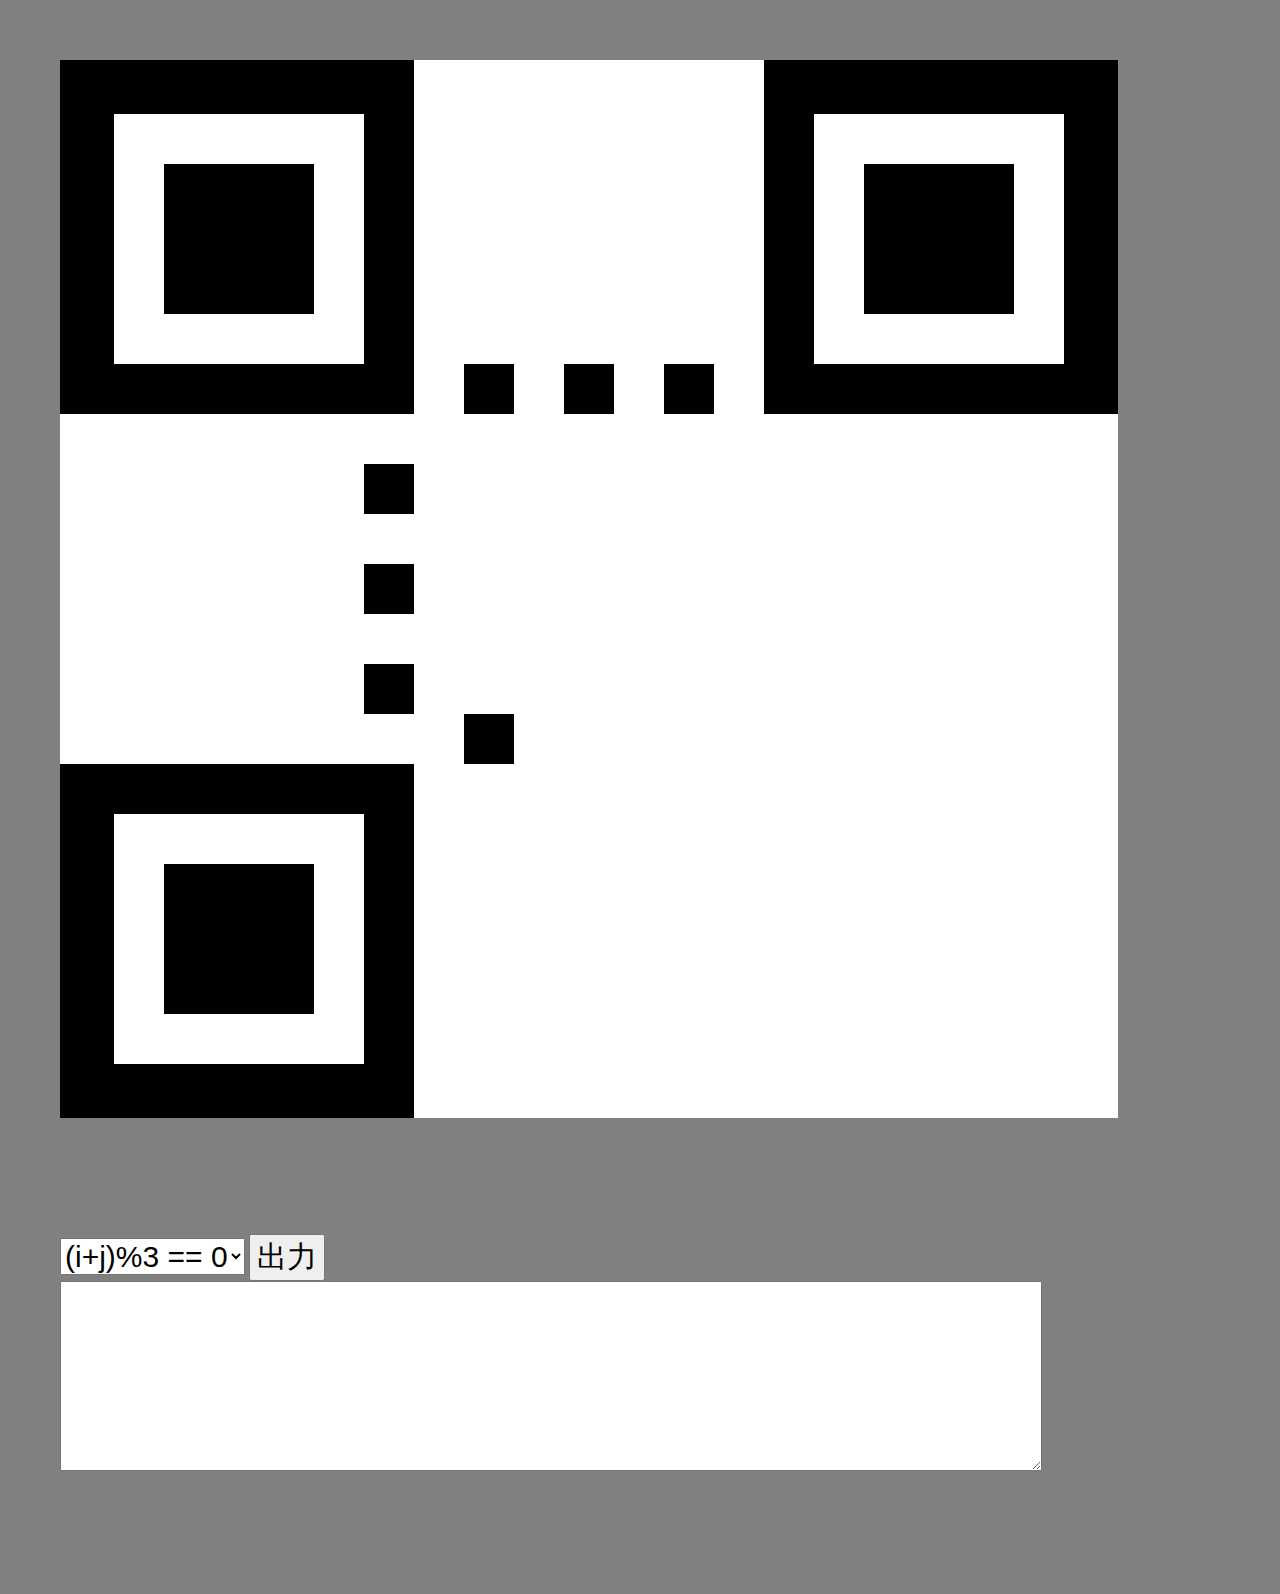
==== qrjs/index.html @ 54b00a74 "js" ====
<!DOCTYPE html>
<html lang="ja">
<head>
  <meta charset="UTF-8">
  <meta http-equiv="X-UA-Compatible" content="IE=edge">
  <meta name="viewport" content="width=device-width, initial-scale=1.0">
  <title>QR</title>
  <link rel="stylesheet" href="style.css">
</head>
<body>
  <!-- 盤 -->
  <div id="qr" class="stage"></div>
  <div id="systems" class="systems">
    <div id="config" class="config">
      <select id="mask" name="mask">
        <option value="011" label="(i+j)%3 == 0"></option>
      </select>
      <input type="button" value="出力" onclick="analyzeQR()">
    </div>
    <div id="result" class="result">
      <textarea id="qr-result" name="qr-result" rows="8" cols="80"></textarea>
    </div>
  </div>
  <!-- 各マスを描画するためのテンプレート -->
  <div id="square-template" class="square">
    <div class="cell"></div>
  </div>
  <script src="main.js"></script>
</body>
</html>
---- qrjs/style.css ----
*, *::before, *::after {
  box-sizing: border-box;
}

html, body {
  margin: 0;
  background-color: gray;
}

.stage {
  display: flex;
  flex-wrap: wrap;
  float: left;
  margin: 60px;
  width: 1054px;
  height: 1054px;
}

.systems {
  float: left;
  width: 500px;
  height: 300px;
  margin: 60px;
}

.config select {
  font-size: 30px;
}

.config input {
  font-size: 30px;
}

.result textarea {
  font-size: 20px;
}

.square {
  position: relative;
  width: 50px;
  height: 50px;
  cursor: pointer;;
}

.square:nth-child(-n + 21) {
  height: 54px;
}

.square:nth-child(21n + 1) {
  width: 54px;
}

.square:first-child {
  width: 54px;
  height: 54px;
}

.cell {
  width: 54px;
  height: 54px;
}

.cell[data-state="0"]
{
  background-color: white;
}

.cell[data-state="1"]
{
  background-color: black;
}

#square-template {
  display: none;
}
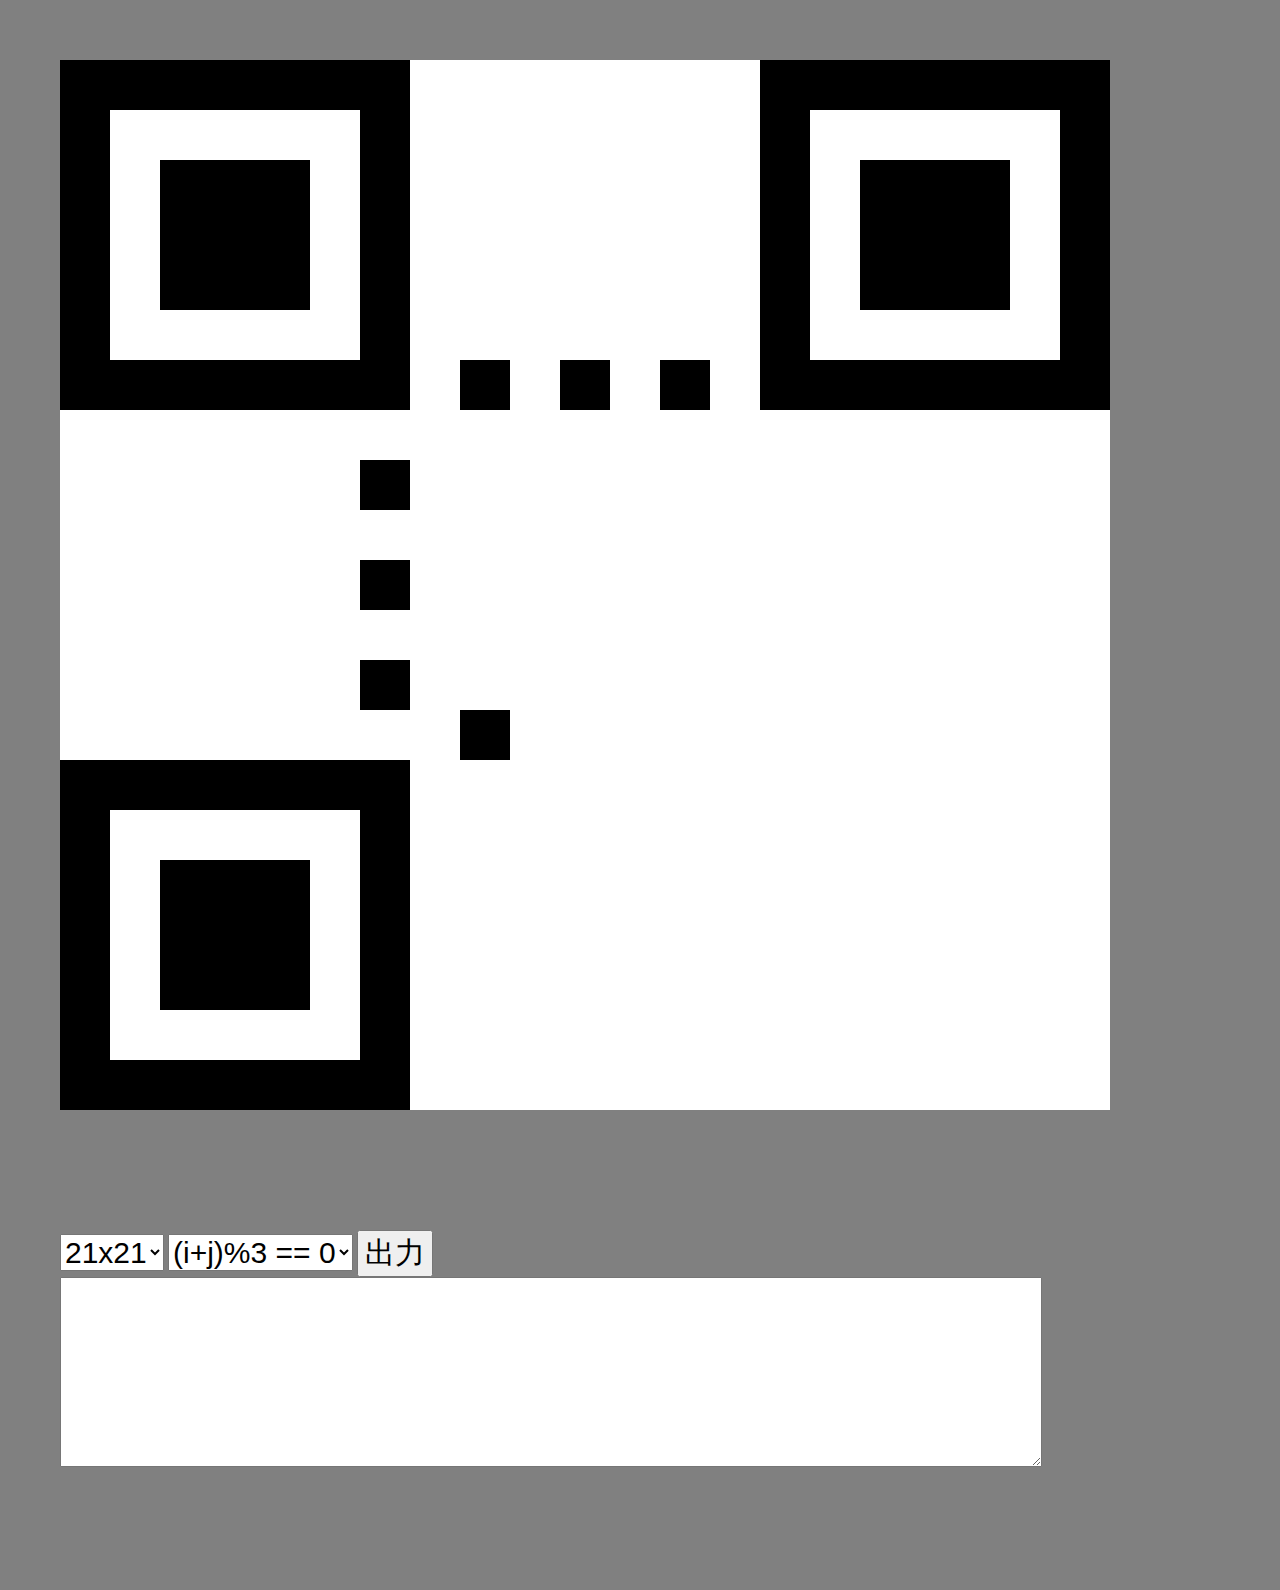
==== commit ae00e4d3: "size select box" ====
--- a/qrjs/index.html
+++ b/qrjs/index.html
@@ -12,6 +12,10 @@
   <div id="qr" class="stage"></div>
   <div id="systems" class="systems">
     <div id="config" class="config">
+      <select id="size" name="size">
+        <option value="21" label="21x21"></option>
+        <option value="27" label="27x27"></option>
+      </select>
       <select id="mask" name="mask">
         <option value="011" label="(i+j)%3 == 0"></option>
       </select>
--- a/qrjs/style.css
+++ b/qrjs/style.css
@@ -12,8 +12,8 @@
   flex-wrap: wrap;
   float: left;
   margin: 60px;
-  width: 1054px;
-  height: 1054px;
+  width: 1050px;
+  height: 1050px;
 }
 
 .systems {
@@ -42,22 +42,9 @@
   cursor: pointer;;
 }
 
-.square:nth-child(-n + 21) {
-  height: 54px;
-}
-
-.square:nth-child(21n + 1) {
-  width: 54px;
-}
-
-.square:first-child {
-  width: 54px;
-  height: 54px;
-}
-
 .cell {
-  width: 54px;
-  height: 54px;
+  width: 50px;
+  height: 50px;
 }
 
 .cell[data-state="0"]
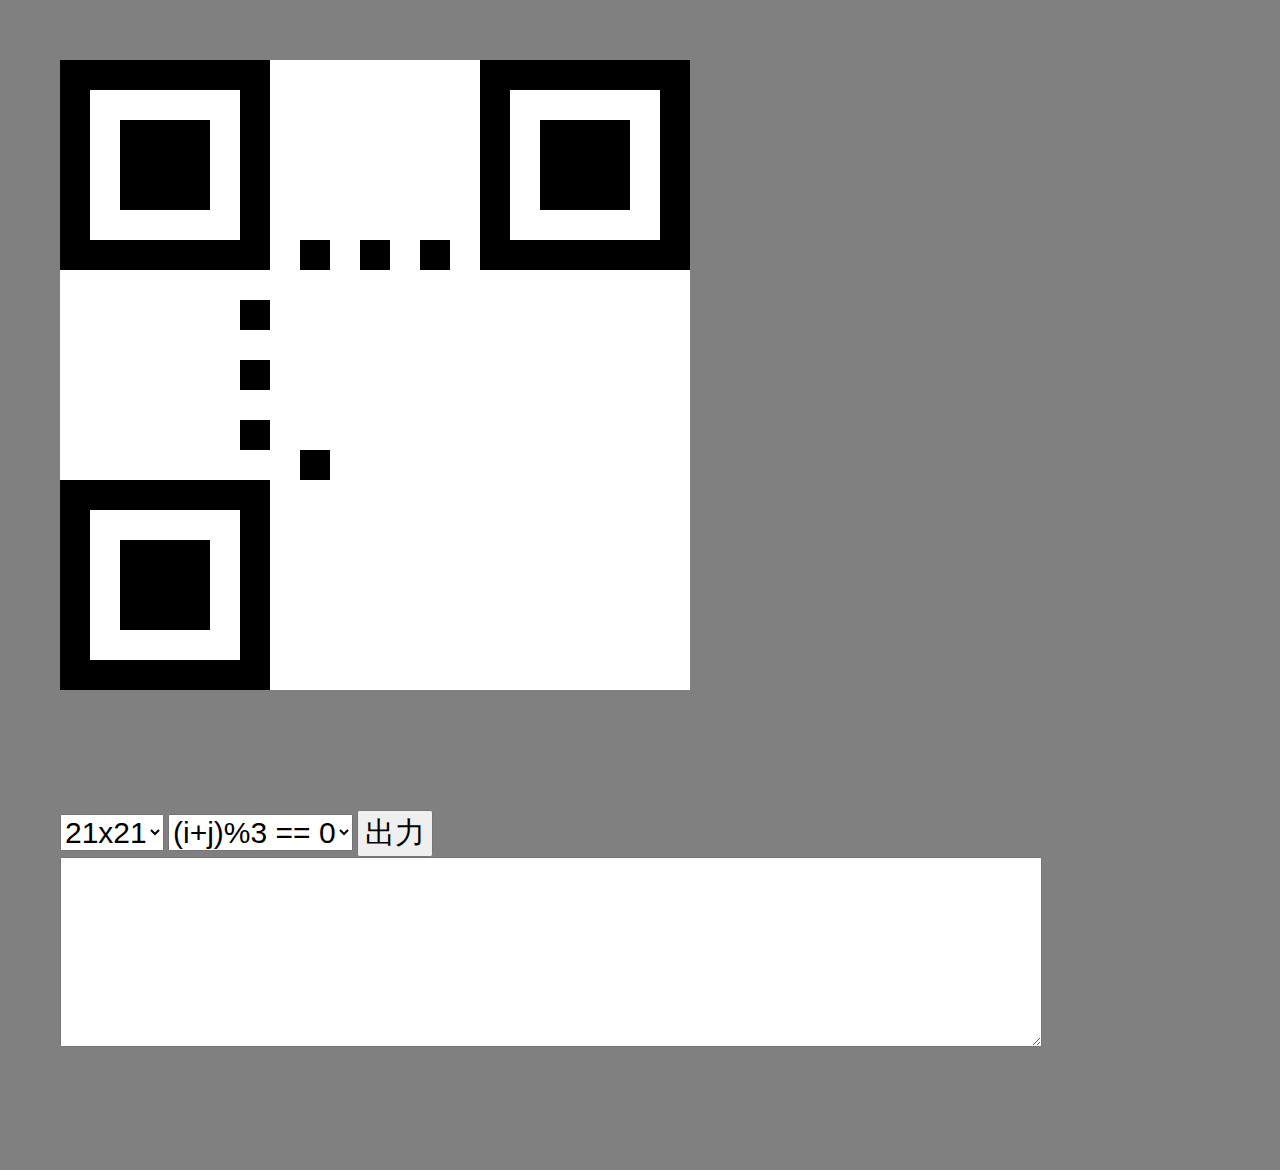
==== commit 34da78a7: "bug" ====
--- a/qrjs/index.html
+++ b/qrjs/index.html
@@ -14,7 +14,7 @@
     <div id="config" class="config">
       <select id="size" name="size">
         <option value="21" label="21x21"></option>
-        <option value="27" label="27x27"></option>
+        <option value="25" label="25x25"></option>
       </select>
       <select id="mask" name="mask">
         <option value="011" label="(i+j)%3 == 0"></option>
--- a/qrjs/style.css
+++ b/qrjs/style.css
@@ -12,8 +12,8 @@
   flex-wrap: wrap;
   float: left;
   margin: 60px;
-  width: 1050px;
-  height: 1050px;
+  width: 630px;
+  height: 630px;
 }
 
 .systems {
@@ -37,14 +37,14 @@
 
 .square {
   position: relative;
-  width: 50px;
-  height: 50px;
+  width: 30px;
+  height: 30px;
   cursor: pointer;;
 }
 
 .cell {
-  width: 50px;
-  height: 50px;
+  width: 30px;
+  height: 30px;
 }
 
 .cell[data-state="0"]
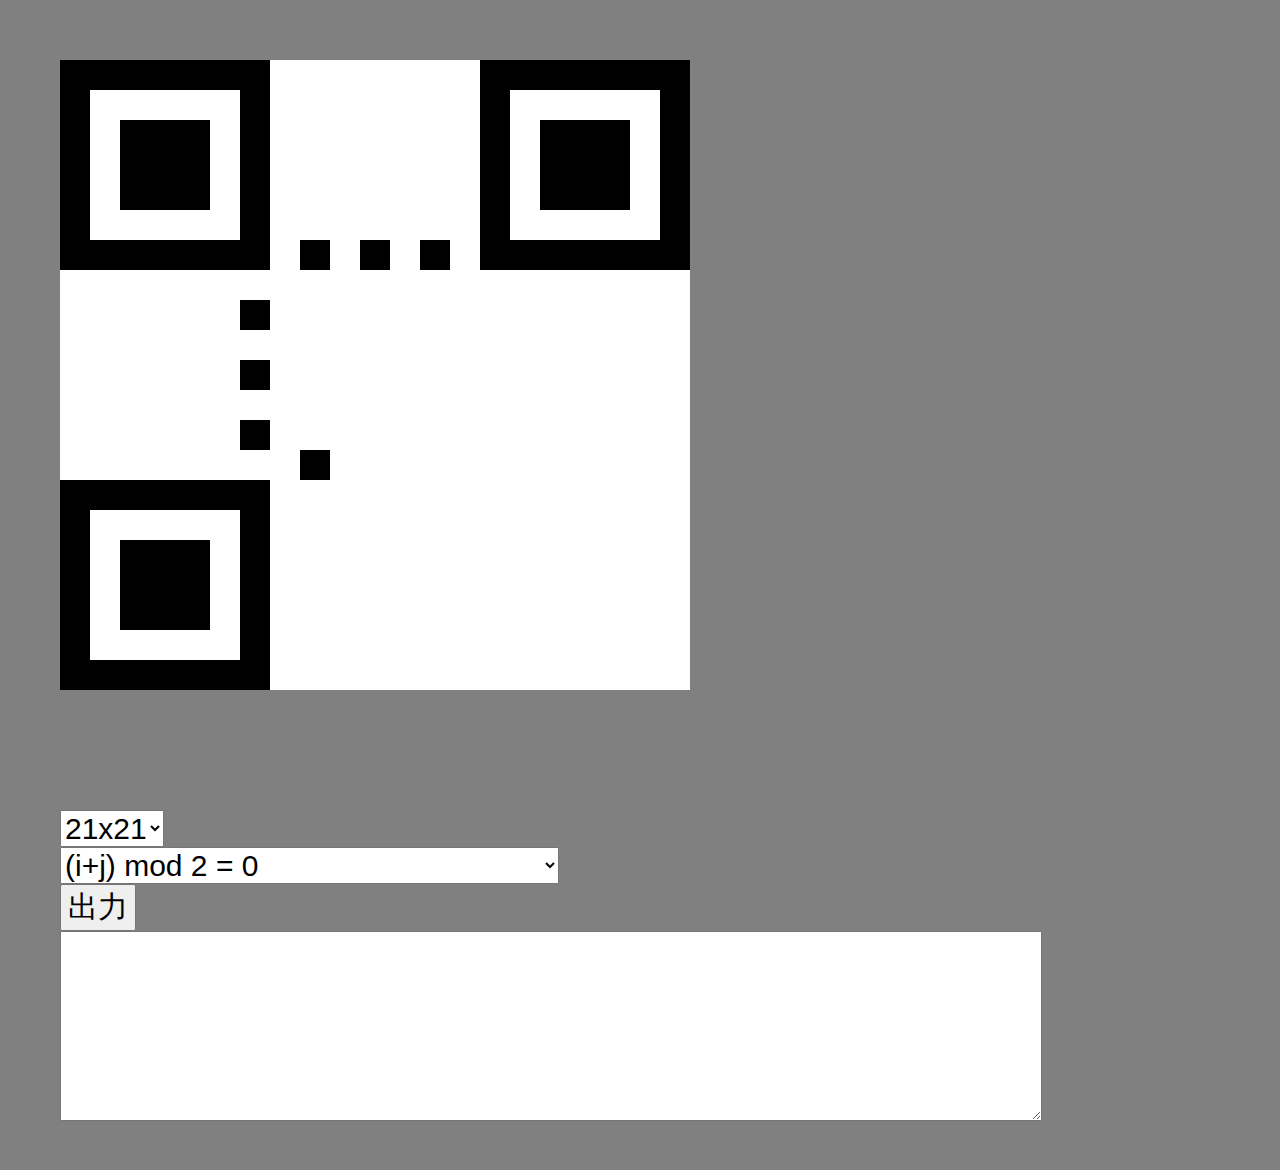
==== commit 0fa0ec22: "auto mask select" ====
--- a/qrjs/index.html
+++ b/qrjs/index.html
@@ -17,7 +17,14 @@
         <option value="25" label="25x25"></option>
       </select>
       <select id="mask" name="mask">
-        <option value="011" label="(i+j)%3 == 0"></option>
+        <option value="000" label="(i+j) mod 2 = 0"></option>
+        <option value="001" label="i mod 2 = 0"></option>
+        <option value="010" label="j mod 3 = 0"></option>
+        <option value="011" label="(i+j) mod 3 = 0"></option>
+        <option value="100" label="((i div 2)+(j div 3)) mod 2 = 0"></option>
+        <option value="101" label="(i*j) mod 2 + (i*j) mod 3 = 0"></option>
+        <option value="110" label="((i*j) mod 2 + (i*j) mod 3) mod 2 = 0"></option>
+        <option value="111" label="((i*j) mod 3 + (i+j) mod 2) mod 2 = 0"></option>
       </select>
       <input type="button" value="出力" onclick="analyzeQR()">
     </div>
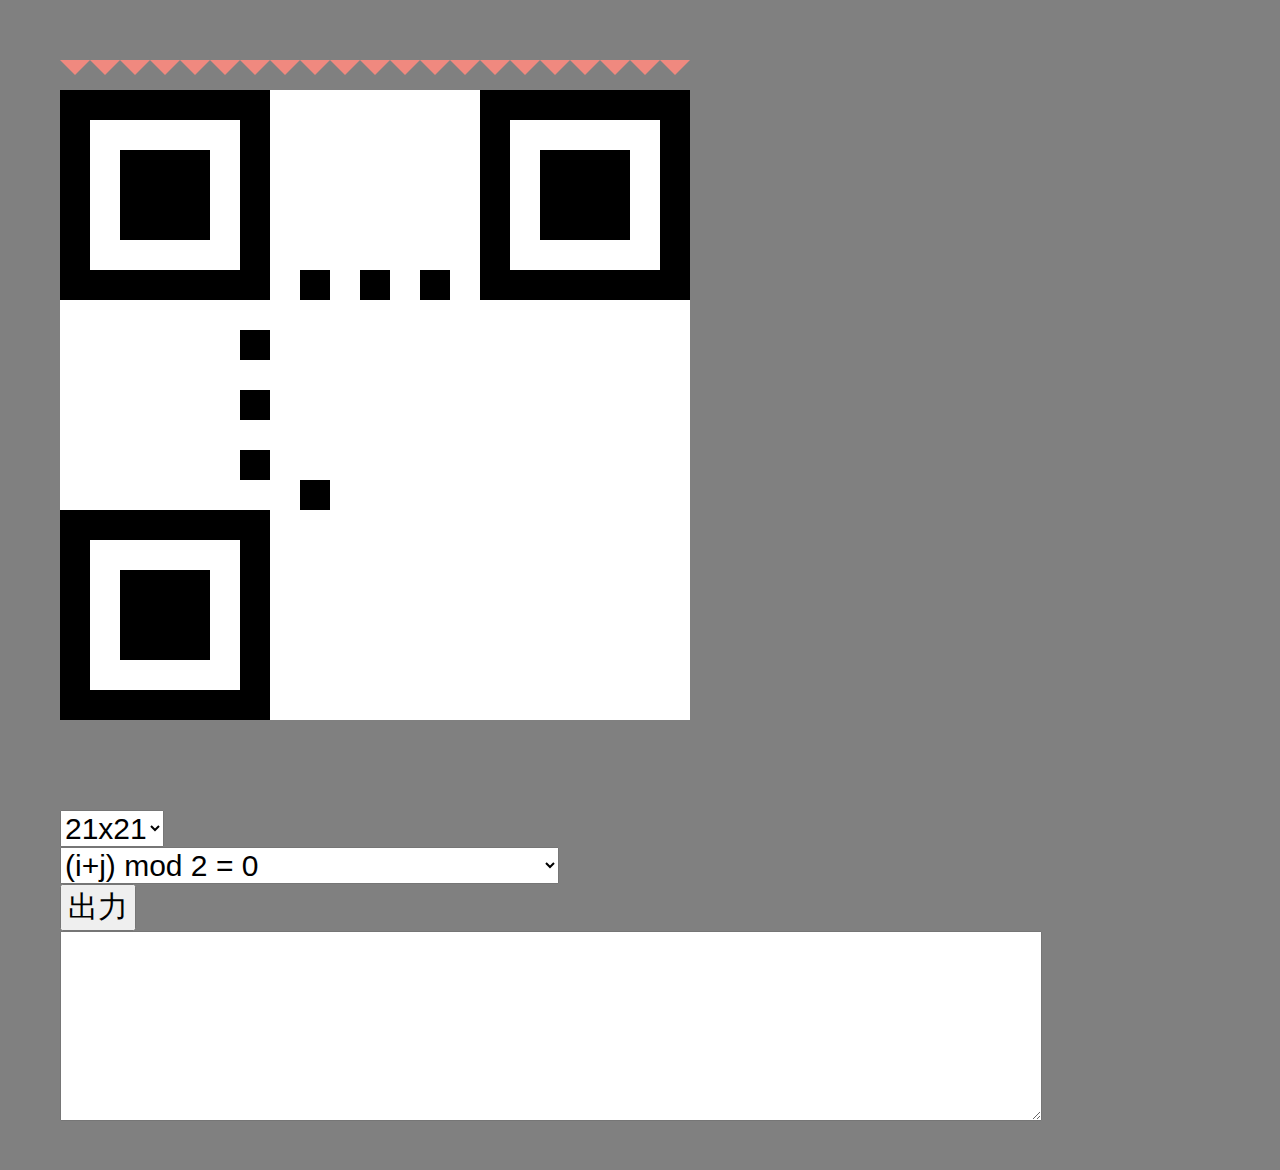
==== commit ffabd336: "add line reest" ====
--- a/qrjs/index.html
+++ b/qrjs/index.html
@@ -15,6 +15,10 @@
       <select id="size" name="size">
         <option value="21" label="21x21"></option>
         <option value="25" label="25x25"></option>
+        <option value="29" label="29x29"></option>
+        <option value="33" label="33x33"></option>
+        <option value="37" label="37x37"></option>
+        <option value="41" label="41x41"></option>
       </select>
       <select id="mask" name="mask">
         <option value="000" label="(i+j) mod 2 = 0"></option>
@@ -36,6 +40,9 @@
   <div id="square-template" class="square">
     <div class="cell"></div>
   </div>
+  <div id="remove-template" class="remove">
+    <div class="rb"></div>
+  </div>
   <script src="main.js"></script>
 </body>
 </html>
--- a/qrjs/style.css
+++ b/qrjs/style.css
@@ -57,6 +57,24 @@
   background-color: black;
 }
 
+.remove {
+  position: relative;
+  width: 30px;
+  height: 30px;
+  cursor: pointer;;
+}
+
+.rb {
+	border-top: 15px solid #F0897F;
+  border-right: 15px solid transparent;
+  border-bottom: 15px solid transparent;
+  border-left: 15px solid transparent;
+}
+
 #square-template {
   display: none;
 }
+
+#remove-template {
+  display: none;
+}
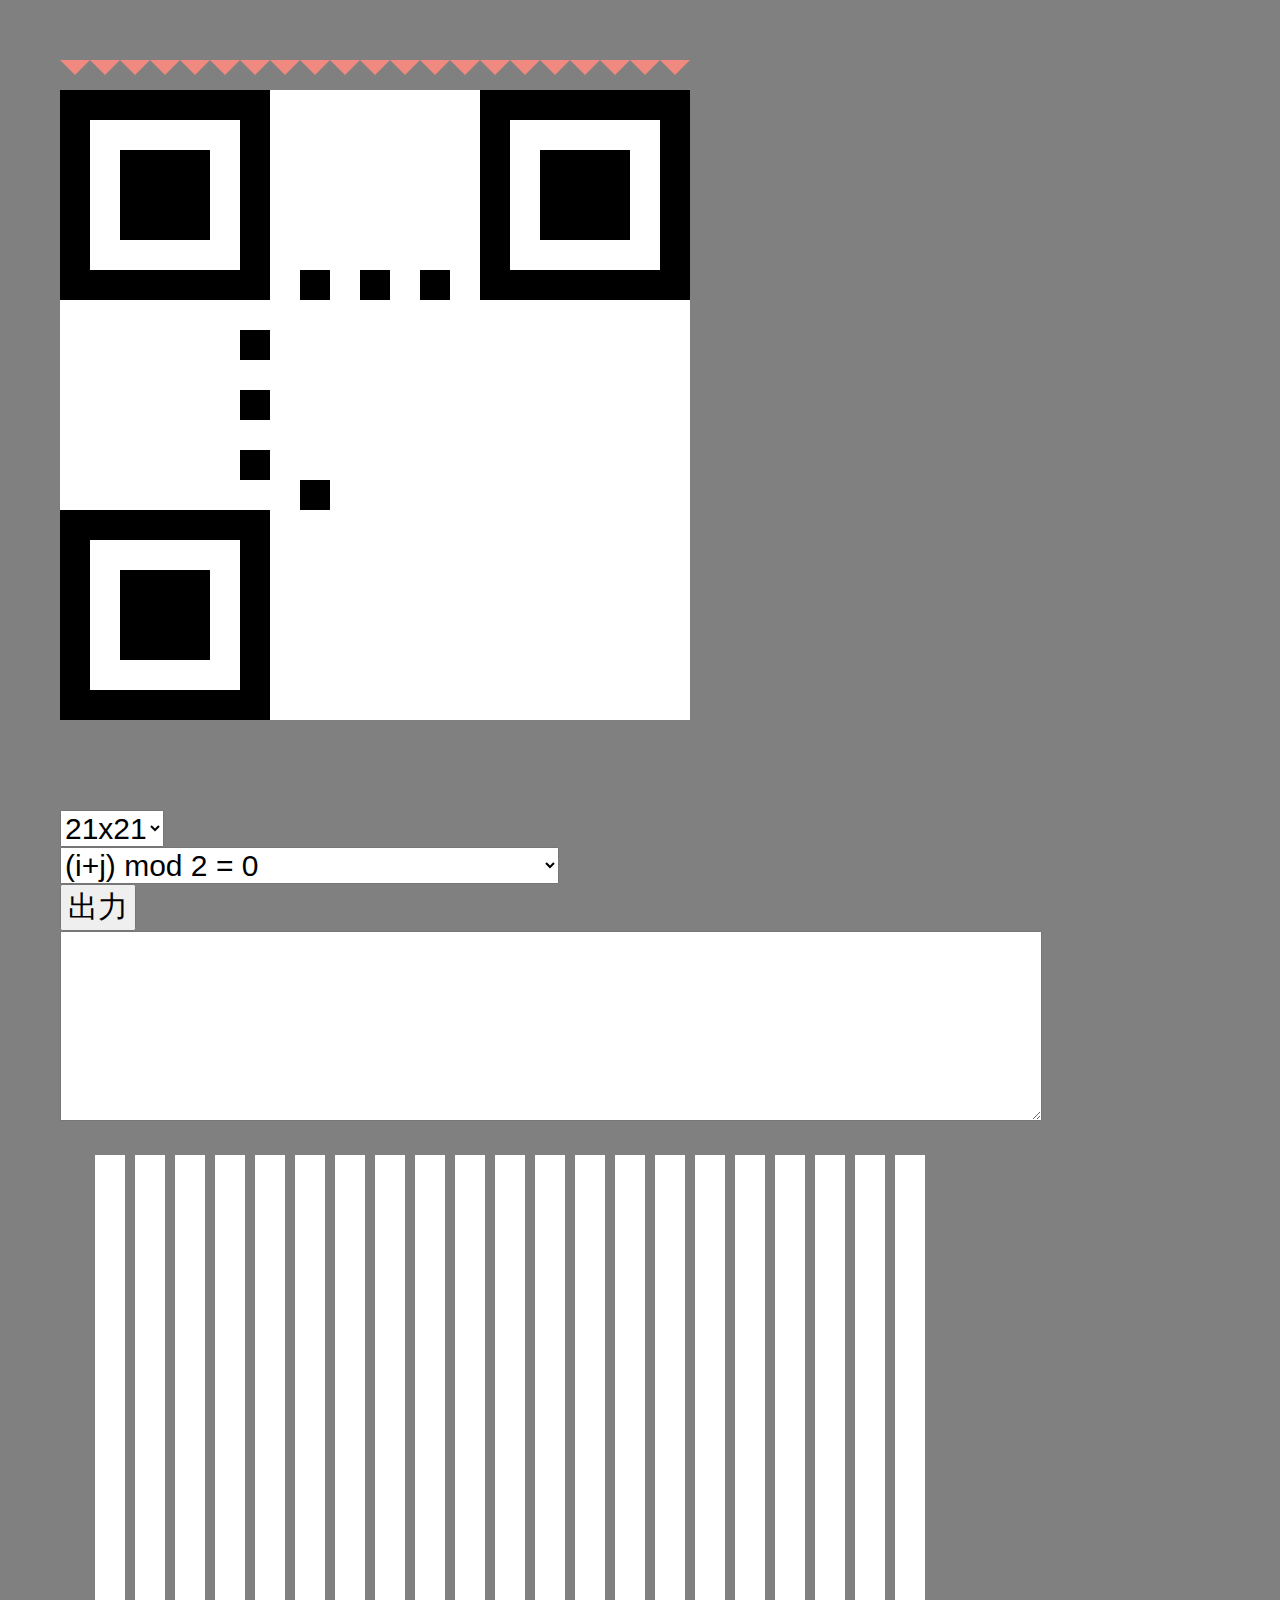
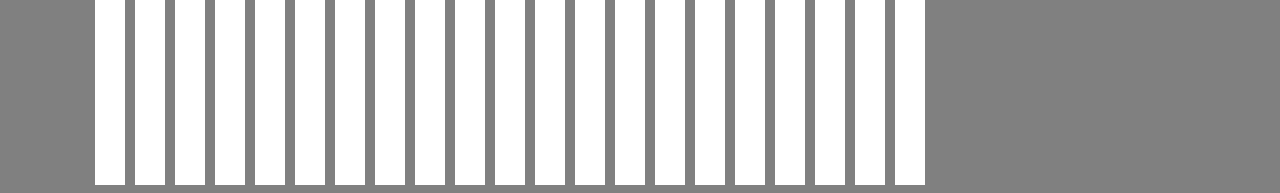
==== commit d5c6161d: "add palette" ====
--- a/qrjs/index.html
+++ b/qrjs/index.html
@@ -9,7 +9,7 @@
 </head>
 <body>
   <!-- 盤 -->
-  <div id="qr" class="stage"></div>
+  <div id="qr" class="stage" ondrop="onDropQR(event)" ondragover="event.preventDefault()"></div>
   <div id="systems" class="systems">
     <div id="config" class="config">
       <select id="size" name="size">
@@ -35,6 +35,7 @@
     <div id="result" class="result">
       <textarea id="qr-result" name="qr-result" rows="8" cols="80"></textarea>
     </div>
+		<div id="palette" class="palette"></div>
   </div>
   <!-- 各マスを描画するためのテンプレート -->
   <div id="square-template" class="square">
@@ -43,6 +44,9 @@
   <div id="remove-template" class="remove">
     <div class="rb"></div>
   </div>
+  <div id="qrpalette-template" class="qrpalette" draggable="true" ondragstart="onDragPalette(event)">
+    <div class="qrp"></div>
+  </div>
   <script src="main.js"></script>
 </body>
 </html>
--- a/qrjs/style.css
+++ b/qrjs/style.css
@@ -71,10 +71,36 @@
   border-left: 15px solid transparent;
 }
 
+.palette {
+	margin: 30px;
+  position: relative;
+  width: 840px;
+  height: 630px;
+  cursor: pointer;;
+}
+
+.qrpalette {
+  position: relative;
+  width: 30px;
+  height: 630px;
+  cursor: pointer;;
+	margin: 0px 5px;
+	float: left;
+}
+
+.qrp {
+  display: flex;
+  flex-wrap: wrap;
+	width 30px;
+}
+
 #square-template {
   display: none;
 }
 
 #remove-template {
   display: none;
+
+#qrpalette-template {
+  display: none;
 }
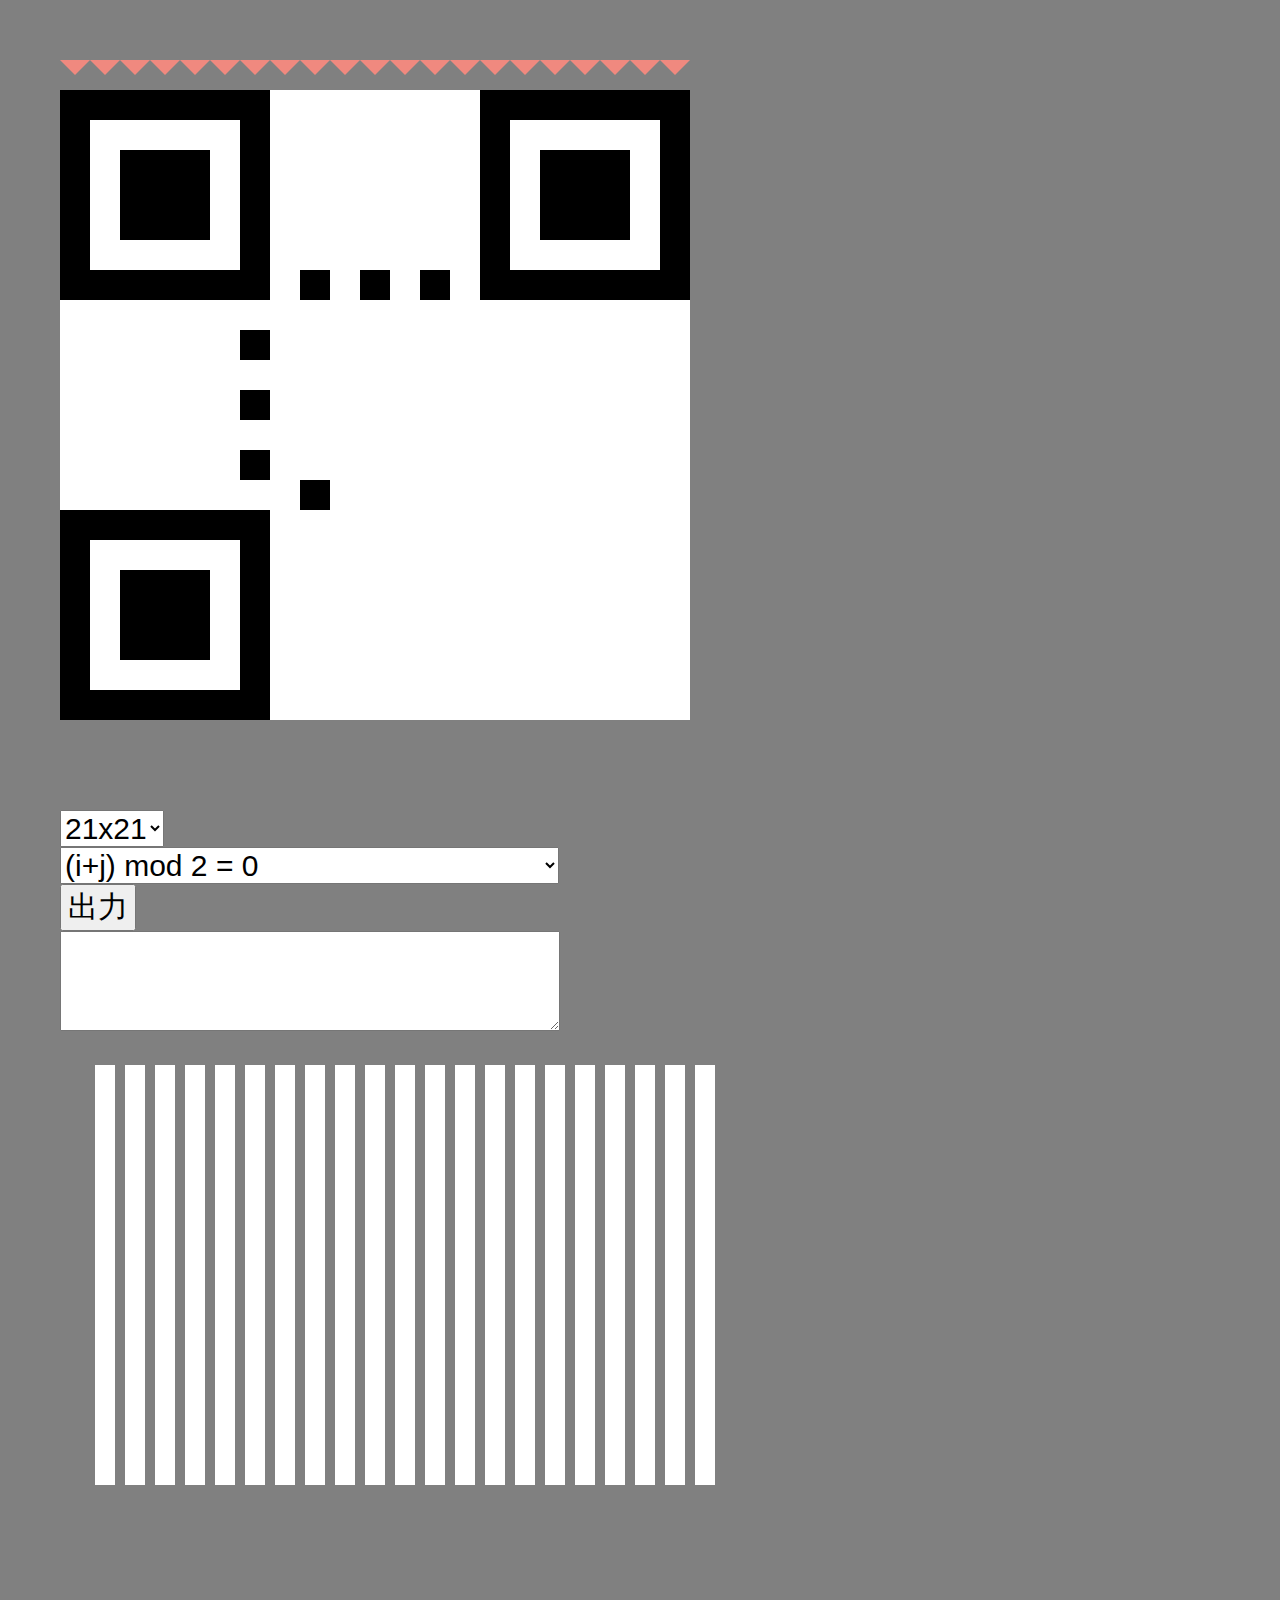
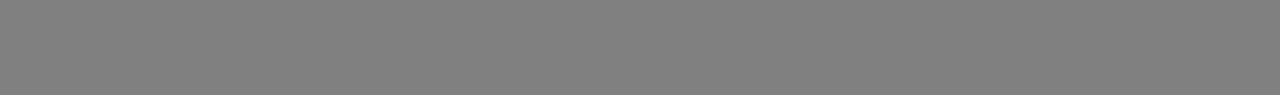
==== commit a6b55616: "upgrade palette system" ====
--- a/qrjs/index.html
+++ b/qrjs/index.html
@@ -44,8 +44,7 @@
   <div id="remove-template" class="remove">
     <div class="rb"></div>
   </div>
-  <div id="qrpalette-template" class="qrpalette" draggable="true" ondragstart="onDragPalette(event)">
-    <div class="qrp"></div>
+  <div id="qrpalette-template" class="qrpalette" draggable="true" ondragstart="onDragPalette(event)" ondrop="onDropPalette(event)" ondragover="event.preventDefault()">
   </div>
   <script src="main.js"></script>
 </body>
--- a/qrjs/style.css
+++ b/qrjs/style.css
@@ -33,6 +33,8 @@
 
 .result textarea {
   font-size: 20px;
+  width: 500px;
+  height: 100px;
 }
 
 .square {
@@ -88,18 +90,13 @@
 	float: left;
 }
 
-.qrp {
-  display: flex;
-  flex-wrap: wrap;
-	width 30px;
-}
-
 #square-template {
   display: none;
 }
 
 #remove-template {
   display: none;
+}
 
 #qrpalette-template {
   display: none;
